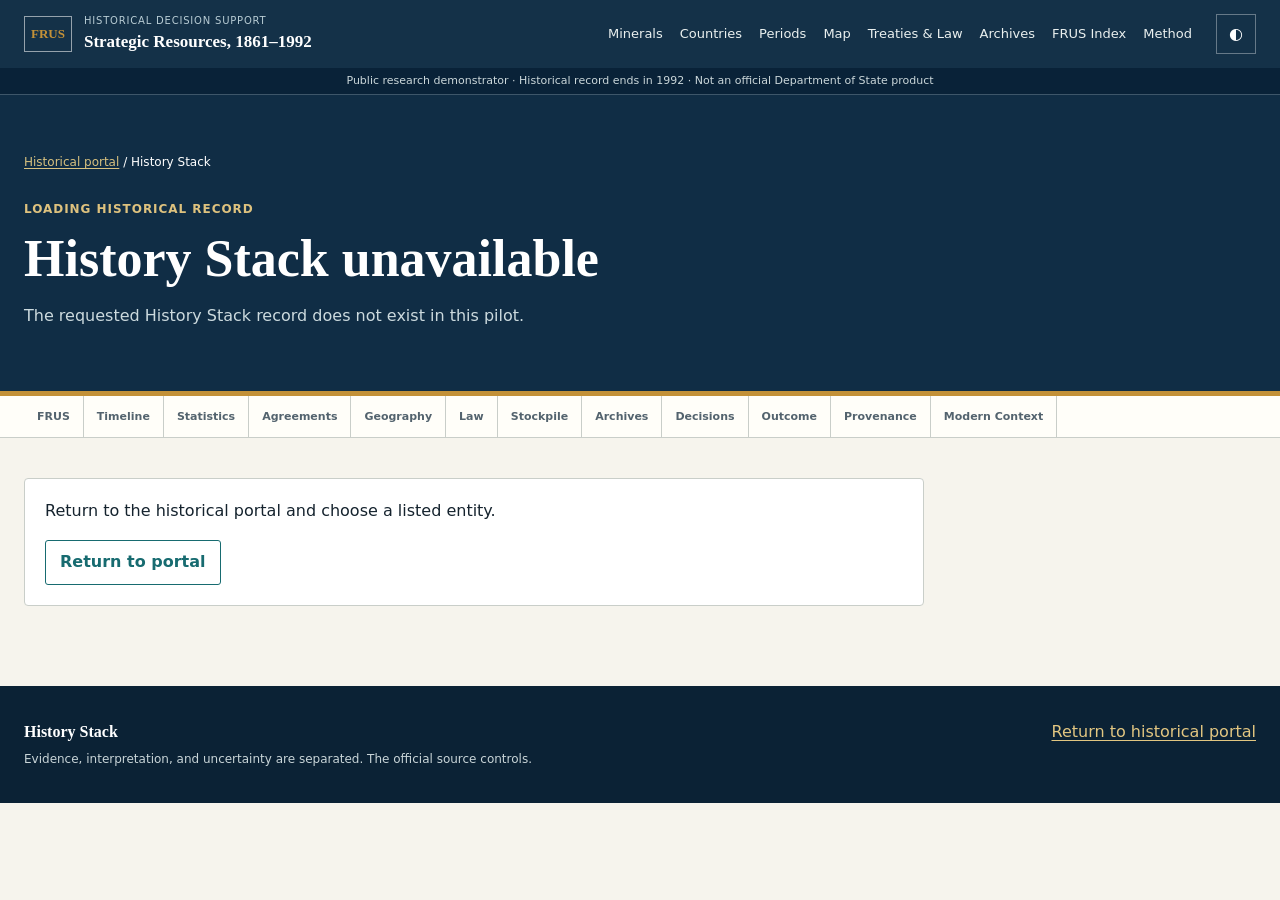
==== history-stack.html @ e32114ce "Build historical country intelligence briefs" ====
<!doctype html>
<html lang="en" data-theme="light">
<head>
  <meta charset="utf-8">
  <meta name="viewport" content="width=device-width, initial-scale=1">
  <meta name="description" content="A reusable historical evidence stack connecting FRUS to official statistics, agreements, laws, geography, stockpile records, and archival discovery.">
  <meta name="theme-color" content="#153650">
  <title>History Stack | Strategic Resources, 1861–1992</title>
  <link rel="stylesheet" href="assets/portal.css?v=2.2.0">
</head>
<body>
  <a class="skip-link" href="#main-content">Skip to main content</a>
  <header class="site-header">
    <div class="header-main">
      <a class="brand" href="records-stage.html">
        <span class="brand-mark" aria-hidden="true">FRUS</span>
        <span><small>Historical decision support</small><strong>Strategic Resources, 1861–1992</strong></span>
      </a>
      <nav class="primary-nav" id="primaryNav" aria-label="Primary navigation">
        <a href="records-stage.html#minerals">Minerals</a>
        <a href="records-stage.html#countries">Countries</a>
        <a href="records-stage.html#periods">Periods</a>
        <a href="records-stage.html#map">Map</a>
        <a href="records-stage.html#instruments">Treaties &amp; Law</a>
        <a href="records-stage.html#archives">Archives</a>
        <a href="records-stage.html#frus">FRUS Index</a>
        <a href="methodology.html">Method</a>
      </nav>
      <div class="header-actions">
        <button class="header-button nav-toggle" id="navToggle" type="button" aria-expanded="false" aria-controls="primaryNav"><span aria-hidden="true">☰</span><span class="visually-hidden">Menu</span></button>
        <button class="header-button" id="themeToggle" type="button"><span aria-hidden="true">◐</span><span class="visually-hidden">Toggle color theme</span></button>
      </div>
    </div>
    <p class="status-line">Public research demonstrator · Historical record ends in 1992 · Not an official Department of State product</p>
  </header>

  <main id="main-content">
    <section class="detail-hero" id="detailHero">
      <div class="detail-hero-inner">
        <nav class="breadcrumb" aria-label="Breadcrumb"><a href="records-stage.html">Historical portal</a> <span aria-hidden="true">/</span> <span id="breadcrumbType">History Stack</span></nav>
        <p class="eyebrow" id="detailEyebrow">Loading historical record</p>
        <h1 id="detailTitle">History Stack</h1>
        <p id="detailSummary">Connecting the FRUS narrative to official historical context.</p>
        <div class="detail-badges" id="detailBadges"></div>
      </div>
    </section>

    <nav class="history-stack-nav" aria-label="History Stack layers">
      <div>
        <a href="#frus-layer">FRUS</a><a href="#country-brief-layer" id="countryBriefNav" hidden>Country Brief</a><a href="#timeline-layer">Timeline</a><a href="#statistics-layer">Statistics</a><a href="#agreements-layer">Agreements</a><a href="#geography-layer">Geography</a><a href="#law-layer">Law</a><a href="#stockpile-layer">Stockpile</a><a href="#archives-layer">Archives</a><a href="#decisions-layer">Decisions</a><a href="#outcome-layer">Outcome</a><a href="#provenance-layer">Provenance</a><a href="#modern-layer">Modern Context</a>
      </div>
    </nav>

    <div class="stack-shell" id="historyStackShell">
      <div class="stack-main" id="stackMain" aria-live="polite"></div>
      <aside class="stack-aside" id="stackAside"></aside>
    </div>
  </main>

  <footer class="site-footer">
    <div class="footer-inner">
      <div><strong>History Stack</strong><p>Evidence, interpretation, and uncertainty are separated. The official source controls.</p></div>
      <a href="records-stage.html">Return to historical portal</a>
    </div>
  </footer>

  <script src="assets/runtime-config.js?v=2.1.3"></script>
  <script src="assets/history-data.js?v=2.2.0"></script>
  <script src="assets/history-stack.js?v=2.2.0"></script>
</body>
</html>
---- assets/portal.css ----
:root {
  --navy-950: #0b2235;
  --navy-900: #102d45;
  --navy-800: #153650;
  --navy-700: #22506d;
  --teal-700: #176b70;
  --teal-600: #1c7c7a;
  --teal-100: #dcebea;
  --gold-600: #a67422;
  --gold-500: #c39138;
  --gold-100: #f3ead7;
  --rust-600: #9b4937;
  --paper: #f6f4ed;
  --paper-strong: #fffef9;
  --paper-muted: #ece9de;
  --ink: #15232e;
  --muted: #53636e;
  --line: #c9cec9;
  --line-strong: #99a6a9;
  --focus: #e2a738;
  --surface: #ffffff;
  --shadow: 0 14px 34px rgba(9, 35, 53, 0.09);
  --max-width: 1240px;
  color-scheme: light;
}

[data-theme="dark"] {
  --paper: #101b23;
  --paper-strong: #162630;
  --paper-muted: #20313a;
  --ink: #edf1ec;
  --muted: #b4c1c4;
  --line: #3b4f59;
  --line-strong: #667983;
  --surface: #192a34;
  --teal-100: #1b4347;
  --gold-100: #43391f;
  --shadow: 0 14px 36px rgba(0, 0, 0, 0.24);
  color-scheme: dark;
}

*, *::before, *::after { box-sizing: border-box; }
html { scroll-behavior: smooth; scroll-padding-top: 104px; }
body {
  margin: 0;
  background: var(--paper);
  color: var(--ink);
  font-family: Inter, ui-sans-serif, system-ui, -apple-system, BlinkMacSystemFont, "Segoe UI", sans-serif;
  font-size: 16px;
  line-height: 1.56;
}

button, input, select { font: inherit; }
button, a { -webkit-tap-highlight-color: transparent; }
a { color: var(--teal-700); text-underline-offset: 0.17em; }
[data-theme="dark"] a { color: #75c8c5; }
a:hover { text-decoration-thickness: 2px; }
img, svg { display: block; max-width: 100%; }
h1, h2, h3, h4, p { margin-top: 0; }
h1, h2, h3, h4 {
  font-family: Georgia, "Times New Roman", serif;
  font-weight: 600;
  line-height: 1.14;
  letter-spacing: 0;
}
h1 { font-size: 52px; }
h2 { font-size: 36px; }
h3 { font-size: 23px; }
h4 { font-size: 18px; }
p { max-width: 76ch; }
button:focus-visible, a:focus-visible, input:focus-visible, select:focus-visible, summary:focus-visible, [tabindex]:focus-visible {
  outline: 3px solid var(--focus);
  outline-offset: 3px;
}

.visually-hidden {
  position: absolute !important;
  width: 1px !important;
  height: 1px !important;
  padding: 0 !important;
  margin: -1px !important;
  overflow: hidden !important;
  clip: rect(0, 0, 0, 0) !important;
  white-space: nowrap !important;
  border: 0 !important;
}
.skip-link {
  position: fixed;
  z-index: 1000;
  left: 16px;
  top: -80px;
  background: var(--paper-strong);
  color: var(--ink);
  padding: 10px 16px;
  border: 2px solid var(--focus);
}
.skip-link:focus { top: 12px; }
.is-hidden { display: none !important; }

.site-header {
  position: sticky;
  z-index: 100;
  top: 0;
  background: rgba(16, 45, 69, 0.98);
  color: #f6f8f5;
  border-bottom: 1px solid rgba(255, 255, 255, 0.18);
}
.header-main {
  min-height: 68px;
  max-width: 1480px;
  margin: 0 auto;
  padding: 0 24px;
  display: flex;
  align-items: center;
  gap: 24px;
}
.brand {
  display: flex;
  align-items: center;
  gap: 12px;
  color: #fff;
  text-decoration: none;
  min-width: 270px;
}
.brand-mark {
  border: 1px solid rgba(255, 255, 255, 0.55);
  color: var(--gold-500);
  font-family: Georgia, "Times New Roman", serif;
  font-size: 13px;
  font-weight: 700;
  padding: 7px 6px;
}
.brand small, .brand strong { display: block; letter-spacing: 0; }
.brand small { color: #b8ccd4; font-size: 10px; text-transform: uppercase; letter-spacing: 0.08em; }
.brand strong { font-family: Georgia, "Times New Roman", serif; font-size: 17px; }
.primary-nav { display: flex; align-items: center; gap: 17px; margin-left: auto; }
.primary-nav a { color: #eaf0ef; text-decoration: none; font-size: 13px; white-space: nowrap; }
.primary-nav a:hover { color: var(--gold-500); }
.header-actions { display: flex; gap: 8px; }
.header-button {
  width: 40px;
  height: 40px;
  border: 1px solid rgba(255, 255, 255, 0.35);
  background: transparent;
  color: #fff;
  cursor: pointer;
}
.nav-toggle { display: none; }
.status-line {
  margin: 0;
  max-width: none;
  padding: 4px 24px 5px;
  text-align: center;
  background: #092238;
  color: #cbd7da;
  font-size: 11px;
}

.section { width: min(var(--max-width), calc(100% - 48px)); margin: 0 auto; padding: 78px 0; }
.section-band { background: var(--paper-muted); border-block: 1px solid var(--line); }
.eyebrow {
  margin-bottom: 10px;
  color: var(--teal-700);
  font-size: 12px;
  font-weight: 800;
  text-transform: uppercase;
  letter-spacing: 0.08em;
}
[data-theme="dark"] .eyebrow { color: #75c8c5; }
.section-heading {
  display: grid;
  grid-template-columns: minmax(0, 1fr) minmax(280px, 520px);
  gap: 48px;
  align-items: end;
  margin-bottom: 34px;
}
.section-heading h2 { margin-bottom: 0; }
.section-heading > p { margin-bottom: 3px; color: var(--muted); }
.inline-heading { align-items: center; }
.subheading { margin: 0 0 16px; font-size: 22px; }

.hero {
  background:
    linear-gradient(90deg, rgba(16, 45, 69, 0.98), rgba(16, 45, 69, 0.88)),
    repeating-linear-gradient(0deg, transparent 0, transparent 39px, rgba(255,255,255,.035) 40px);
  color: #fff;
  border-bottom: 5px solid var(--gold-500);
}
.hero-grid {
  width: min(var(--max-width), calc(100% - 48px));
  min-height: 600px;
  margin: 0 auto;
  display: grid;
  grid-template-columns: minmax(0, 1.45fr) minmax(330px, 0.75fr);
  gap: 72px;
  align-items: center;
  padding: 70px 0 56px;
}
.hero .eyebrow { color: #d9b66f; }
.hero h1 { max-width: 850px; margin-bottom: 20px; }
.hero-deck { color: #dce8e9; font-family: Georgia, "Times New Roman", serif; font-size: 21px; max-width: 760px; }
.search-form { margin-top: 34px; max-width: 760px; }
.search-form label { display: block; margin-bottom: 8px; color: #d8e5e6; font-size: 13px; font-weight: 700; }
.search-row { display: grid; grid-template-columns: 1fr auto; }
.search-row input {
  min-width: 0;
  min-height: 52px;
  padding: 0 16px;
  background: #fff;
  color: #172934;
  border: 2px solid #fff;
  border-radius: 3px 0 0 3px;
}
.search-row button, .archive-controls button {
  min-height: 46px;
  border: 0;
  border-radius: 0 3px 3px 0;
  padding: 0 22px;
  background: var(--gold-500);
  color: #102235;
  font-weight: 800;
  cursor: pointer;
}
.quick-links { display: flex; flex-wrap: wrap; gap: 8px; margin-top: 14px; }
.quick-links button {
  border: 1px solid rgba(255,255,255,.3);
  background: rgba(255,255,255,.05);
  color: #ecf3f2;
  padding: 7px 10px;
  cursor: pointer;
  font-size: 12px;
  border-radius: 3px;
}
.source-principle {
  position: relative;
  background: #f6f1e6;
  color: #142839;
  padding: 36px 34px 32px;
  border-top: 7px solid var(--gold-500);
  box-shadow: 18px 20px 0 rgba(4, 20, 33, 0.22);
}
.source-principle::after {
  content: "";
  position: absolute;
  inset: 13px;
  border: 1px solid rgba(150, 118, 50, 0.28);
  pointer-events: none;
}
.source-principle > * { position: relative; z-index: 1; }
.source-principle .folio { color: var(--rust-600); font-size: 11px; font-weight: 800; text-transform: uppercase; letter-spacing: .08em; }
.source-principle h2 { margin: 13px 0 10px; font-size: 29px; }
.source-principle > p { color: #4a5960; }
.source-principle q { quotes: "“" "”" "‘" "’"; }
.source-principle .statute-citation { margin: 25px 0 20px; padding-top: 14px; border-top: 1px solid #cabf9f; color: #59666c; font-size: 12px; }
.scope-strip {
  width: min(var(--max-width), calc(100% - 48px));
  margin: 0 auto;
  display: grid;
  grid-template-columns: repeat(6, 1fr);
  border-top: 1px solid rgba(255,255,255,.18);
}
.scope-strip > div { min-height: 95px; padding: 20px 18px; border-right: 1px solid rgba(255,255,255,.14); }
.scope-strip > div:first-child { border-left: 1px solid rgba(255,255,255,.14); }
.scope-strip strong, .scope-strip span { display: block; }
.scope-strip strong { color: #fff; font-family: Georgia, serif; font-size: 25px; }
.scope-strip span { color: #bcd0d4; font-size: 11px; text-transform: uppercase; letter-spacing: .06em; }

.button-link, .quiet-button {
  display: inline-flex;
  align-items: center;
  justify-content: center;
  min-height: 42px;
  padding: 9px 14px;
  border: 1px solid var(--teal-700);
  background: transparent;
  color: var(--teal-700);
  text-decoration: none;
  font-weight: 800;
  cursor: pointer;
  border-radius: 3px;
}
.button-link:hover, .quiet-button:hover { background: var(--teal-100); }
.button-link.inverse { border-color: var(--navy-700); color: var(--navy-900); }
.quiet-button { min-height: 36px; padding: 6px 11px; font-size: 13px; }

.badge {
  display: inline-flex;
  align-items: center;
  min-height: 24px;
  margin: 0 4px 4px 0;
  padding: 3px 7px;
  border: 1px solid var(--line);
  border-radius: 3px;
  color: var(--muted);
  font-family: Inter, ui-sans-serif, system-ui, sans-serif;
  font-size: 10px;
  font-weight: 800;
  line-height: 1.2;
  text-transform: uppercase;
  letter-spacing: .04em;
}
.badge-source { background: var(--navy-800); border-color: var(--navy-800); color: #fff; }
.badge-discovery { background: var(--gold-100); border-color: #c7a760; color: #654a16; }
[data-theme="dark"] .badge-discovery { color: #f1d797; }
.badge-verified { background: #dcebdd; border-color: #78a27e; color: #285d34; }
[data-theme="dark"] .badge-verified { background: #21472c; color: #bce1c3; }
.badge-partial { background: #e5edf0; border-color: #93abb5; color: #355968; }
[data-theme="dark"] .badge-partial { background: #283f4a; color: #c3d8e0; }
.badge-queue { background: #f3e7e3; border-color: #bd8173; color: #7b382b; }
[data-theme="dark"] .badge-queue { background: #4b2b26; color: #f0c5bb; }
.badge-concept { background: var(--teal-100); border-color: #73a5a3; color: #245d5d; }
[data-theme="dark"] .badge-concept { color: #b3d9d7; }

.entity-grid { display: grid; grid-template-columns: repeat(4, minmax(0, 1fr)); gap: 16px; }
.entity-card {
  min-height: 390px;
  padding: 23px;
  background: var(--surface);
  border: 1px solid var(--line);
  border-top: 4px solid var(--teal-700);
  border-radius: 5px;
  display: flex;
  flex-direction: column;
}
.entity-top { display: flex; justify-content: space-between; gap: 8px; align-items: flex-start; }
.chemical-symbol {
  display: grid;
  place-items: center;
  width: 48px;
  height: 48px;
  background: var(--navy-800);
  color: #fff;
  font-family: Georgia, serif;
  font-size: 21px;
}
.entity-card h3 { margin: 22px 0 10px; }
.entity-card h3 a { color: var(--ink); text-decoration: none; }
.entity-card p { color: var(--muted); font-size: 14px; }
.mini-stats { margin: auto 0 18px; display: grid; grid-template-columns: repeat(3, 1fr); border-block: 1px solid var(--line); }
.mini-stats > div { padding: 10px 7px; border-right: 1px solid var(--line); }
.mini-stats > div:last-child { border-right: 0; }
.mini-stats dt { color: var(--muted); font-size: 9px; text-transform: uppercase; }
.mini-stats dd { margin: 2px 0 0; font-family: Georgia, serif; font-weight: 700; }
.card-link { font-weight: 800; text-decoration: none; }

.country-list { border-top: 1px solid var(--line-strong); }
.country-row {
  display: grid;
  grid-template-columns: 52px minmax(190px, 1.1fr) minmax(240px, 1.4fr) auto 32px;
  gap: 20px;
  align-items: center;
  min-height: 102px;
  padding: 16px 10px;
  border-bottom: 1px solid var(--line);
}
.country-row:hover { background: var(--surface); }
.country-index { color: var(--gold-600); font-family: Georgia, serif; font-size: 25px; }
.country-main h3 { margin: 0 0 4px; font-size: 21px; }
.country-main h3 a { color: var(--ink); text-decoration: none; }
.country-main p { margin: 0; color: var(--muted); font-size: 13px; }
.row-arrow { font-size: 24px; text-decoration: none; }

.period-rail { display: grid; grid-template-columns: repeat(6, minmax(0, 1fr)); border: 1px solid var(--line); }
.period-button {
  min-height: 118px;
  padding: 15px;
  border: 0;
  border-right: 1px solid var(--line);
  background: var(--surface);
  color: var(--ink);
  text-align: left;
  cursor: pointer;
}
.period-button:last-child { border-right: 0; }
.period-button span, .period-button strong { display: block; }
.period-button span { color: var(--teal-700); font-size: 11px; font-weight: 800; }
.period-button strong { margin-top: 8px; font-family: Georgia, serif; font-size: 15px; line-height: 1.25; }
.period-button.is-active { background: var(--navy-800); color: #fff; box-shadow: inset 0 -5px 0 var(--gold-500); }
.period-button.is-active span { color: #e0c98f; }
.period-detail { display: grid; grid-template-columns: minmax(0, 1.65fr) minmax(260px, .7fr); gap: 44px; padding: 34px; border: 1px solid var(--line); border-top: 0; background: var(--surface); }
.period-copy h3 { margin-bottom: 12px; font-size: 29px; }
.period-evidence { border-left: 1px solid var(--line); padding-left: 28px; }
.period-evidence > strong { display: block; font-family: Georgia, serif; font-size: 40px; color: var(--gold-600); }
.period-evidence > span { color: var(--muted); font-size: 12px; text-transform: uppercase; }
.period-evidence div { margin-top: 14px; display: grid; gap: 8px; }
.period-evidence a { font-size: 13px; }
.admin-strip { display: grid; grid-template-columns: repeat(4, 1fr); gap: 1px; margin-top: 22px; background: var(--line); border: 1px solid var(--line); }
.admin-strip a { display: grid; gap: 4px; padding: 16px; background: var(--surface); text-decoration: none; }
.admin-strip span { color: var(--muted); font-size: 11px; }
.admin-strip strong { color: var(--ink); font-family: Georgia, serif; }

.feature-band { background: var(--navy-900); color: #fff; border-block: 5px solid var(--gold-500); }
.feature-grid { display: grid; grid-template-columns: minmax(0, 1fr) minmax(420px, .8fr); gap: 64px; }
.feature-band .eyebrow { color: #dec27e; }
.feature-copy > p { color: #cbdadc; }
.evidence-labels { display: flex; flex-wrap: wrap; gap: 8px; margin: 20px 0; }
.evidence-labels span { padding: 5px 8px; border: 1px solid rgba(255,255,255,.28); font-size: 11px; }
.feature-copy .record-card { background: rgba(255,255,255,.07); border-color: rgba(255,255,255,.25); color: #fff; }
.feature-copy .record-card p { color: #cad8dc; }
.numbers-panel { background: var(--paper-strong); color: var(--ink); padding: 28px; border-top: 6px solid var(--gold-500); box-shadow: var(--shadow); }
.panel-heading { border-bottom: 1px solid var(--line); margin-bottom: 18px; }
.panel-heading h3 { margin-bottom: 18px; }
.number-grid { display: grid; grid-template-columns: repeat(2, 1fr); }
.number-grid > div { min-height: 122px; padding: 14px 10px; border-right: 1px solid var(--line); border-bottom: 1px solid var(--line); }
.number-grid > div:nth-child(2n) { border-right: 0; }
.number-grid strong, .number-grid span, .number-grid small, .number-grid a { display: block; }
.number-grid strong { color: var(--navy-800); font-family: Georgia, serif; font-size: 26px; }
[data-theme="dark"] .number-grid strong { color: #d8e8e8; }
.number-grid span { font-size: 12px; font-weight: 800; }
.number-grid small { color: var(--muted); font-size: 10px; }
.number-grid a { margin-top: 5px; font-size: 10px; }
.panel-note { color: var(--muted); font-size: 12px; }

.atlas-band {
  background: #dfe4df;
  border-block: 1px solid var(--line-strong);
}
[data-theme="dark"] .atlas-band { background: #13252e; }
.atlas-heading {
  display: grid;
  grid-template-columns: minmax(0, 1fr) minmax(320px, 560px);
  gap: 54px;
  align-items: end;
  padding-bottom: 30px;
}
.atlas-heading h2 { max-width: 800px; margin-bottom: 0; font-size: 42px; }
.atlas-heading > p { margin-bottom: 4px; color: var(--muted); }
.atlas-shell {
  width: min(1500px, calc(100% - 32px));
  margin: 0 auto;
  padding-bottom: 72px;
}
.atlas-timebar {
  display: grid;
  grid-template-columns: 42px 42px minmax(320px, 1fr) 42px minmax(180px, 240px) minmax(190px, 250px);
  gap: 10px;
  align-items: end;
  padding: 14px;
  background: var(--navy-900);
  color: #fff;
  border: 1px solid #4c6671;
  border-bottom: 4px solid var(--gold-500);
}
.atlas-timebar .control label { color: #c9d5d8; }
.atlas-timebar .control select { border-color: #80939b; background: #f8f7f0; color: #142a38; }
.atlas-icon-button {
  width: 42px;
  height: 42px;
  border: 1px solid #80939b;
  background: transparent;
  color: #fff;
  cursor: pointer;
}
.atlas-icon-button:hover, .atlas-icon-button.is-active { background: var(--gold-600); border-color: var(--gold-500); }
.atlas-year-control { min-width: 0; }
.atlas-year-control label { display: flex; justify-content: space-between; margin-bottom: 4px; color: #d6e0e1; font-size: 11px; font-weight: 800; text-transform: uppercase; }
.atlas-year-control output { color: #fff; font-family: Georgia, serif; font-size: 24px; line-height: 1; }
.atlas-year-control input { width: 100%; accent-color: var(--gold-500); }
.atlas-era-labels { display: flex; justify-content: space-between; color: #aebfc4; font-size: 9px; }
.atlas-workbench {
  display: grid;
  grid-template-columns: 270px minmax(520px, 1fr) 330px;
  min-height: 640px;
  background: var(--paper-strong);
  border: 1px solid var(--line-strong);
  border-top: 0;
}
.atlas-layer-rail, .atlas-drawer {
  max-height: 640px;
  overflow-y: auto;
  scrollbar-width: thin;
}
.atlas-layer-rail { padding: 20px 16px; border-right: 1px solid var(--line); background: var(--paper-muted); }
.atlas-rail-heading { padding: 0 5px 14px; border-bottom: 1px solid var(--line); }
.atlas-rail-heading h3 { margin: 3px 0 0; font-size: 21px; }
.atlas-folio { color: var(--gold-600); font-size: 10px; font-weight: 900; text-transform: uppercase; letter-spacing: .08em; }
.atlas-layer-group > strong { display: block; margin: 15px 5px 7px; color: var(--muted); font-size: 10px; text-transform: uppercase; }
.atlas-layer-row { display: grid; grid-template-columns: minmax(0, 1fr) 28px; gap: 5px; align-items: center; border-bottom: 1px solid var(--line); }
.atlas-layer-row label { display: grid; grid-template-columns: 16px 30px minmax(0, 1fr); gap: 8px; align-items: center; min-height: 54px; padding: 7px 2px; cursor: pointer; }
.atlas-layer-row label > span:last-child { min-width: 0; }
.atlas-layer-row strong, .atlas-layer-row small { display: block; letter-spacing: 0; }
.atlas-layer-row strong { font-family: inherit; font-size: 11px; line-height: 1.25; }
.atlas-layer-row small { margin-top: 2px; color: var(--muted); font-size: 9px; text-transform: capitalize; }
.atlas-layer-row > button { width: 26px; height: 26px; padding: 0; border: 1px solid var(--line-strong); background: transparent; color: var(--muted); cursor: pointer; }
.atlas-layer-key { display: grid; place-items: center; width: 28px; height: 28px; border: 1px solid var(--teal-700); background: var(--teal-100); color: var(--navy-800); font-size: 8px; font-weight: 900; }
.atlas-layer-row.is-locked { opacity: .66; }
.atlas-layer-row.is-locked label { cursor: not-allowed; }
.atlas-layer-row.is-locked .atlas-layer-key { border-color: var(--line-strong); background: transparent; color: var(--muted); }
.atlas-locked-layers { margin-top: 12px; }
.atlas-locked-layers summary { padding: 10px 5px; color: var(--muted); font-size: 11px; font-weight: 800; cursor: pointer; }
.atlas-layer-note { margin-top: 16px; padding: 13px; background: var(--paper-strong); border: 1px solid var(--line); border-left: 4px solid var(--gold-500); }
.atlas-layer-note > strong { font-family: Georgia, serif; font-size: 15px; }
.atlas-layer-note p { margin: 6px 0; font-size: 10px; line-height: 1.45; }
.atlas-layer-note .caveat { padding: 7px 8px; }
.atlas-map-column { position: relative; min-width: 0; overflow: hidden; background: #c9d5d5; }
.atlas-map { width: 100%; height: 640px; }
.atlas-map .maplibregl-canvas { outline: none; }
.atlas-map .maplibregl-ctrl-group { border-radius: 2px; }
.atlas-map .maplibregl-popup-content { padding: 12px; border-radius: 2px; background: #fffef9; color: #15232e; font-size: 12px; box-shadow: 0 6px 18px rgba(9,35,53,.2); }
.atlas-map-fallback { display: grid; place-content: center; gap: 6px; height: 640px; padding: 40px; text-align: center; background: #c9d5d5; color: #173546; }
.atlas-map-fallback[hidden] { display: none; }
.atlas-map-status {
  position: absolute;
  z-index: 3;
  top: 12px;
  left: 12px;
  max-width: calc(100% - 120px);
  padding: 7px 10px;
  background: rgba(16,45,69,.93);
  color: #f3f5ef;
  border-left: 3px solid var(--gold-500);
  font-size: 10px;
}
.atlas-legend {
  position: absolute;
  z-index: 3;
  right: 12px;
  bottom: 28px;
  width: min(270px, calc(100% - 24px));
  padding: 12px;
  background: rgba(255,254,249,.94);
  color: #15232e;
  border: 1px solid #8d9997;
  box-shadow: 0 4px 16px rgba(9,35,53,.12);
}
.atlas-legend > strong { font-family: Georgia, serif; font-size: 14px; }
.atlas-legend p { margin: 7px 0 0; font-size: 9px; line-height: 1.35; }
.atlas-scale { display: grid; grid-template-columns: repeat(4, 1fr); margin-top: 8px; }
.atlas-scale span { display: grid; gap: 3px; color: #4f5e64; font-size: 8px; }
.atlas-scale i { display: block; height: 8px; background: #d8d7c8; }
.atlas-scale i[data-scale="1"] { background: #a9c6bd; }
.atlas-scale i[data-scale="2"] { background: #4f8f86; }
.atlas-scale i[data-scale="3"] { background: #153650; }
.line-key { display: inline-block; width: 30px; border-top: 3px dashed #a87122; vertical-align: middle; }
.event-key { display: inline-block; width: 30px; border-top: 3px dashed #9b4937; vertical-align: middle; }
.resource-key { display: inline-grid; place-items: center; width: 22px; height: 18px; background: #536f4f; color: #fff; font-style: normal; vertical-align: middle; }
.atlas-marker {
  position: relative;
  display: grid;
  place-items: center;
  width: 30px;
  height: 30px;
  padding: 0;
  border: 2px solid #fffef9;
  border-radius: 2px;
  background: var(--navy-800);
  color: #fff;
  box-shadow: 0 2px 8px rgba(9,35,53,.28);
  cursor: pointer;
}
.atlas-marker > span { font-family: Georgia, serif; font-size: 16px; font-weight: 800; }
.atlas-marker > b { position: absolute; top: -8px; right: -8px; display: grid; place-items: center; min-width: 18px; height: 18px; padding: 0 4px; background: #fffef9; color: #15232e; border: 1px solid #5e6f70; font-size: 9px; }
.atlas-marker.marker-agreements { background: var(--rust-600); }
.atlas-marker.marker-nara-discovery { background: var(--teal-700); }
.atlas-marker.marker-stockpile-policy { background: var(--gold-600); }
.atlas-marker.marker-resource-geography { background: #536f4f; }
.atlas-drawer { padding: 22px; background: var(--surface); border-left: 1px solid var(--line); }
.atlas-drawer h3 { margin: 10px 0 4px; font-size: 28px; }
.atlas-drawer-empty { min-height: 100%; display: flex; flex-direction: column; justify-content: center; }
.atlas-drawer-empty p, .present-name { color: var(--muted); font-size: 12px; }
.atlas-drawer-key { display: grid; gap: 8px; margin-top: 20px; font-size: 11px; }
.atlas-drawer-key b { display: inline-grid; place-items: center; width: 24px; height: 24px; margin-right: 6px; background: var(--navy-800); color: #fff; }
.atlas-drawer-head { display: flex; justify-content: space-between; align-items: center; }
.atlas-drawer-head button { width: 32px; height: 32px; border: 1px solid var(--line); background: transparent; color: var(--muted); cursor: pointer; font-size: 22px; line-height: 1; }
.atlas-status-block, .atlas-outcome { margin: 18px 0; padding: 12px; border: 1px solid var(--line); border-left: 3px solid var(--teal-700); }
.atlas-outcome { border-left-color: var(--gold-500); }
.atlas-status-block strong, .atlas-outcome strong { font-family: Georgia, serif; font-size: 14px; }
.atlas-status-block p, .atlas-outcome p { margin: 5px 0 0; color: var(--muted); font-size: 11px; }
.atlas-facts { display: grid; grid-template-columns: 1fr 1fr; border-block: 1px solid var(--line); }
.atlas-facts div { padding: 10px 6px; border-bottom: 1px solid var(--line); }
.atlas-facts dt { color: var(--muted); font-size: 9px; text-transform: uppercase; }
.atlas-facts dd { margin: 2px 0 0; font-family: Georgia, serif; font-size: 20px; }
.atlas-evidence-desk { background: var(--surface); border: 1px solid var(--line-strong); border-top: 0; }
.atlas-tabs { display: flex; min-height: 48px; overflow-x: auto; border-bottom: 1px solid var(--line); background: var(--paper-muted); }
.atlas-tabs button { min-width: 130px; padding: 12px 16px; border: 0; border-right: 1px solid var(--line); background: transparent; color: var(--muted); font-size: 11px; font-weight: 800; cursor: pointer; }
.atlas-tabs button[aria-selected="true"] { background: var(--surface); color: var(--ink); box-shadow: inset 0 4px 0 var(--gold-500); }
.atlas-panel { min-height: 270px; padding: 25px; }
.atlas-panel-heading { display: grid; grid-template-columns: 1fr minmax(260px, 440px); gap: 30px; align-items: end; margin-bottom: 18px; }
.atlas-panel-heading h3 { margin-bottom: 0; }
.atlas-panel-heading > p { margin-bottom: 0; color: var(--muted); font-size: 12px; }
.atlas-summary-grid { display: grid; grid-template-columns: minmax(0, 1fr) minmax(340px, .8fr); gap: 46px; }
.atlas-summary-metrics { display: grid; grid-template-columns: repeat(3, 1fr); border: 1px solid var(--line); }
.atlas-summary-metrics div { padding: 13px; border-right: 1px solid var(--line); }
.atlas-summary-metrics div:last-child { border-right: 0; }
.atlas-summary-metrics strong, .atlas-summary-metrics span { display: block; }
.atlas-summary-metrics strong { font-family: Georgia, serif; font-size: 27px; color: var(--navy-800); }
[data-theme="dark"] .atlas-summary-metrics strong { color: #d6e8e6; }
.atlas-summary-metrics span { color: var(--muted); font-size: 9px; text-transform: uppercase; }
.atlas-story-list { margin: 0; padding: 0; list-style: none; border-top: 1px solid var(--line); }
.atlas-story-list li { display: grid; grid-template-columns: 90px 1fr auto; gap: 10px; align-items: center; padding: 10px 0; border-bottom: 1px solid var(--line); font-size: 12px; }
.atlas-story-list li > span { color: var(--muted); font-size: 10px; }
.atlas-card-grid { display: grid; grid-template-columns: repeat(2, minmax(0, 1fr)); gap: 12px; }
.atlas-card-grid .record-card { height: 100%; }
.atlas-evidence-card { padding: 16px; border: 1px solid var(--line); border-top: 3px solid var(--teal-700); }
.atlas-evidence-card h4 { margin: 8px 0; }
.atlas-evidence-card p { color: var(--muted); font-size: 12px; }
.atlas-evidence-card small { color: var(--muted); }
.atlas-number-grid { display: grid; grid-template-columns: repeat(6, minmax(0, 1fr)); border: 1px solid var(--line); }
.atlas-number-grid article { min-width: 0; padding: 14px; border-right: 1px solid var(--line); }
.atlas-number-grid article:last-child { border-right: 0; }
.atlas-number-grid strong, .atlas-number-grid span, .atlas-number-grid small, .atlas-number-grid a { display: block; overflow-wrap: anywhere; }
.atlas-number-grid strong { font-family: Georgia, serif; font-size: 22px; color: var(--navy-800); }
[data-theme="dark"] .atlas-number-grid strong { color: #d6e8e6; }
.atlas-number-grid span { margin-top: 4px; font-size: 10px; font-weight: 800; }
.atlas-number-grid small { margin-top: 2px; color: var(--muted); font-size: 9px; }
.atlas-number-grid a { margin-top: 8px; font-size: 9px; }
.atlas-accessible-table { margin-top: 14px; }
.atlas-accessible-table > p { padding: 0 16px; color: var(--muted); font-size: 12px; }
.table-scroll { overflow-x: auto; }
.table-country-button { padding: 0; border: 0; background: transparent; color: var(--teal-700); font-weight: 800; text-align: left; cursor: pointer; }
.atlas-layer-table { padding: 18px 16px; border-top: 1px solid var(--line); }
.atlas-layer-table h3 { font-size: 19px; }
.atlas-basemap-note { margin: 12px 0 0; color: var(--muted); font-size: 10px; }

.map-toolbar, .instrument-controls, .archive-controls, .frus-controls {
  display: flex;
  align-items: end;
  gap: 14px;
  margin-bottom: 16px;
  padding: 16px;
  background: var(--surface);
  border: 1px solid var(--line);
}
.control { min-width: 185px; }
.control.grow, .grow { flex: 1; }
.control label { display: block; margin-bottom: 6px; color: var(--muted); font-size: 11px; font-weight: 800; text-transform: uppercase; letter-spacing: .05em; }
.control input, .control select, .archive-controls select {
  width: 100%;
  min-height: 42px;
  border: 1px solid var(--line-strong);
  border-radius: 2px;
  background: var(--paper-strong);
  color: var(--ink);
  padding: 8px 10px;
}
.control input[type="range"] { min-height: 30px; padding: 0; accent-color: var(--teal-700); }
.control output { float: right; color: var(--ink); font-size: 14px; }
.caveat { padding: 10px 12px; background: var(--gold-100); border-left: 3px solid var(--gold-500); color: var(--muted); font-size: 12px; }
.accessible-table { margin-top: 16px; border: 1px solid var(--line); background: var(--surface); }
.accessible-table summary { padding: 12px 16px; cursor: pointer; font-weight: 800; }
table { width: 100%; border-collapse: collapse; }
th, td { padding: 11px 12px; border-top: 1px solid var(--line); text-align: left; vertical-align: top; font-size: 13px; }
th { background: var(--paper-muted); font-size: 10px; text-transform: uppercase; letter-spacing: .04em; }

.split-layout { display: grid; grid-template-columns: minmax(0, 1.5fr) minmax(300px, .7fr); gap: 36px; }
.record-list { display: grid; gap: 12px; }
.instrument-card, .law-card, .record-card, .nara-card, .source-record {
  padding: 19px;
  background: var(--surface);
  border: 1px solid var(--line);
  border-radius: 4px;
}
.instrument-card h4, .law-card h4 { margin: 8px 0; }
.instrument-card p, .law-card p { margin-bottom: 10px; font-size: 13px; color: var(--muted); }
.record-meta { color: var(--muted); font-size: 12px; }
.text-link { font-size: 12px; font-weight: 800; }

.archive-shell { padding: 24px; background: var(--surface); border: 1px solid var(--line); border-top: 5px solid var(--teal-700); }
.archive-controls { padding: 0 0 18px; border: 0; border-bottom: 1px solid var(--line); }
.archive-controls button { border-radius: 3px; }
.archive-status { display: flex; gap: 10px; align-items: center; padding: 13px 0; color: var(--muted); font-size: 13px; }
.status-dot { width: 10px; height: 10px; border-radius: 50%; background: #9a7169; flex: 0 0 auto; }
.status-dot.is-ready { background: #4a8c65; }
.status-dot.is-error { background: #b13d38; }
.nara-results { grid-template-columns: repeat(2, 1fr); }
.nara-card h3 { margin: 10px 0; font-size: 18px; }
.nara-card p { font-size: 13px; }
.nara-attribution { margin: 18px 0 0; color: var(--muted); font-size: 11px; }
.loading-note, .empty-note { color: var(--muted); font-style: italic; }

.stockpile-band { background: #203f4d; color: #fff; border-block: 1px solid #5b7780; }
.light-heading .eyebrow { color: #dec27e; }
.light-heading > p { color: #c9d7da; }
.stockpile-grid { display: grid; grid-template-columns: repeat(2, 1fr); gap: 18px; }
.stockpile-grid article { padding: 26px; background: rgba(255,255,255,.06); border: 1px solid rgba(255,255,255,.24); border-top: 4px solid var(--gold-500); }
.stockpile-grid p { color: #cbd8db; }
.stockpile-grid dl { display: grid; grid-template-columns: repeat(3, 1fr); border-block: 1px solid rgba(255,255,255,.2); }
.stockpile-grid dl div { padding: 12px; border-right: 1px solid rgba(255,255,255,.2); }
.stockpile-grid dl div:last-child { border-right: 0; }
.stockpile-grid dt { color: #adc1c5; font-size: 10px; text-transform: uppercase; }
.stockpile-grid dd { margin: 2px 0 0; font-family: Georgia, serif; font-size: 22px; }
.stockpile-gap { font-size: 12px; }
.stockpile-grid a { color: #e8cd8c; }

.frus-shell { padding: 22px; background: var(--surface); border: 1px solid var(--line); }
.frus-controls { padding: 0 0 18px; border: 0; border-bottom: 1px solid var(--line); }
.frus-summary { display: flex; justify-content: space-between; gap: 20px; margin: 14px 0; color: var(--muted); font-size: 12px; }
.frus-summary strong { color: var(--ink); }
.frus-list { grid-template-columns: repeat(2, minmax(0, 1fr)); }
.frus-card { border-left: 4px solid var(--navy-700); }
.frus-card h3 { margin: 9px 0; font-size: 19px; }
.frus-card p { font-size: 13px; }
.record-actions { display: flex; flex-wrap: wrap; gap: 14px; align-items: center; margin-top: 12px; }
.record-actions a { font-size: 12px; font-weight: 800; }
.tag-row { display: flex; flex-wrap: wrap; gap: 2px; }
.load-more { margin: 22px auto 0; }

.method-band { background: #e8e2d3; border-block: 1px solid #c6bca3; }
[data-theme="dark"] .method-band { background: #242b2d; border-color: var(--line); }
.method-grid { display: grid; grid-template-columns: minmax(0, .85fr) minmax(0, 1.15fr); gap: 64px; }
.method-rules { display: grid; grid-template-columns: repeat(2, 1fr); border-top: 1px solid var(--line-strong); border-left: 1px solid var(--line-strong); }
.method-rules > div { min-height: 108px; padding: 18px; border-right: 1px solid var(--line-strong); border-bottom: 1px solid var(--line-strong); }
.method-rules strong, .method-rules span { display: block; }
.method-rules strong { font-family: Georgia, serif; }
.method-rules span { margin-top: 7px; color: var(--muted); font-size: 12px; }

.modern-context { background: var(--paper-strong); border-top: 8px solid var(--rust-600); }
.modern-inner { position: relative; display: grid; grid-template-columns: 260px 1fr 1fr; gap: 44px; align-items: start; }
.boundary-label { display: inline-block; width: fit-content; padding: 6px 9px; background: var(--rust-600); color: #fff; font-size: 10px; font-weight: 800; text-transform: uppercase; }
.boundary-note { color: var(--rust-600); font-size: 12px; font-weight: 800; }

.search-results { border-bottom: 1px solid var(--line); }
.result-summary { color: var(--muted); }
.search-result-grid { display: grid; grid-template-columns: repeat(3, 1fr); gap: 12px; }
.search-result-grid article { padding: 17px; background: var(--surface); border: 1px solid var(--line); }
.search-result-grid h3 { margin: 8px 0; font-size: 18px; }
.search-result-grid p { color: var(--muted); font-size: 12px; }
.load-error { min-height: 60vh; }

.site-footer { background: var(--navy-950); color: #c9d5d8; }
.footer-inner { width: min(var(--max-width), calc(100% - 48px)); margin: 0 auto; padding: 34px 0; display: flex; justify-content: space-between; gap: 40px; }
.footer-inner strong { color: #fff; font-family: Georgia, serif; }
.footer-inner p { margin: 5px 0 0; font-size: 12px; }
.footer-inner a { color: #e2c681; }

.prose-page { width: min(1100px, calc(100% - 48px)); margin: 0 auto; padding: 60px 0 90px; display: grid; grid-template-columns: 230px minmax(0, 1fr); gap: 60px; }
.method-toc { position: sticky; top: 125px; align-self: start; display: grid; border-top: 4px solid var(--gold-500); background: var(--surface); }
.method-toc strong { padding: 14px; font-family: Georgia, serif; border: 1px solid var(--line); border-top: 0; }
.method-toc a { padding: 8px 14px; border: 1px solid var(--line); border-top: 0; color: var(--muted); text-decoration: none; font-size: 12px; }
.method-toc a:hover { background: var(--teal-100); color: var(--ink); }
.prose-content { min-width: 0; }
.method-principle { padding: 28px; background: var(--navy-800); color: #fff; border-top: 6px solid var(--gold-500); }
.method-principle .eyebrow { color: #dec27e; }
.method-principle h2 { font-size: 29px; }
.method-principle p { color: #d0dddf; }
.prose-section { scroll-margin-top: 120px; padding: 38px 0; border-bottom: 1px solid var(--line); }
.prose-section h2 { font-size: 29px; }
.prose-section p, .prose-section li, .prose-section dd { color: var(--muted); }
.prose-section li { margin-bottom: 7px; }
.method-callout { margin: 20px 0; padding: 16px 18px; border-left: 5px solid var(--gold-500); background: var(--gold-100); }
.method-callout strong { font-family: Georgia, serif; font-size: 18px; }
.method-callout p { margin: 6px 0 0; }
.definition-list { border-top: 1px solid var(--line); }
.definition-list div { display: grid; grid-template-columns: 150px 1fr; gap: 18px; padding: 13px 0; border-bottom: 1px solid var(--line); }
.definition-list dt { font-weight: 800; }
.definition-list dd { margin: 0; }
.prose-section blockquote { margin: 20px 0; padding: 16px 20px; border-left: 4px solid var(--teal-700); background: var(--surface); }

/* Reusable History Stack detail page */
.detail-hero { background: var(--navy-900); color: #fff; border-bottom: 5px solid var(--gold-500); }
.detail-hero-inner { width: min(var(--max-width), calc(100% - 48px)); margin: 0 auto; padding: 58px 0 44px; }
.detail-hero .eyebrow { color: #dec27e; }
.detail-hero h1 { max-width: 920px; margin-bottom: 16px; }
.detail-hero p { color: #ccdade; }
.detail-badges { margin: 18px 0; }
.breadcrumb { margin-bottom: 28px; font-size: 12px; }
.breadcrumb a { color: #d7c17f; }
.history-stack-nav { position: sticky; top: 98px; z-index: 20; background: var(--paper-strong); border-bottom: 1px solid var(--line); overflow-x: auto; }
.history-stack-nav div { width: min(var(--max-width), calc(100% - 48px)); margin: 0 auto; display: flex; }
.history-stack-nav a { min-width: max-content; padding: 12px 13px; color: var(--muted); text-decoration: none; font-size: 11px; font-weight: 800; border-right: 1px solid var(--line); }
.stack-shell { width: min(var(--max-width), calc(100% - 48px)); margin: 0 auto; padding: 40px 0 80px; display: grid; grid-template-columns: minmax(0, 1fr) 300px; gap: 32px; }
.stack-main { display: grid; gap: 18px; min-width: 0; }
.stack-layer { scroll-margin-top: 154px; background: var(--surface); border: 1px solid var(--line); border-radius: 4px; overflow: hidden; }
.layer-heading { display: grid; grid-template-columns: 52px 1fr auto; gap: 13px; align-items: center; padding: 16px 18px; background: var(--paper-muted); border-bottom: 1px solid var(--line); }
.layer-number { color: var(--gold-600); font-family: Georgia, serif; font-size: 25px; }
.layer-heading h2 { margin: 0; font-size: 23px; }
.layer-title { min-width: 0; font-family: Georgia, "Times New Roman", serif; font-size: 23px; font-weight: 600; line-height: 1.14; }
.collapsible-layer details > summary { list-style: none; cursor: pointer; }
.collapsible-layer details > summary::-webkit-details-marker { display: none; }
.collapsible-layer .layer-heading { grid-template-columns: 52px minmax(0, 1fr) auto 24px; border-bottom: 0; }
.collapsible-layer details[open] > .layer-heading { border-bottom: 1px solid var(--line); }
.layer-toggle { position: relative; width: 22px; height: 22px; }
.layer-toggle::before, .layer-toggle::after { content: ""; position: absolute; top: 10px; left: 4px; width: 14px; height: 2px; background: var(--teal-700); }
.layer-toggle::after { transform: rotate(90deg); }
.collapsible-layer details[open] .layer-toggle::after { transform: rotate(0); }
.layer-body { padding: 20px; }
.stack-aside { align-self: start; position: sticky; top: 145px; display: grid; gap: 15px; }
.aside-panel { padding: 18px; background: var(--surface); border: 1px solid var(--line); border-top: 4px solid var(--teal-700); }
.aside-panel h2 { font-size: 19px; }
.aside-panel ul { padding-left: 18px; }
.aside-panel li { margin-bottom: 7px; font-size: 12px; }
.link-list { margin: 0; padding: 0; list-style: none; display: grid; gap: 8px; }
.link-list li { display: flex; flex-wrap: wrap; gap: 8px; justify-content: space-between; align-items: center; padding: 9px 0; border-bottom: 1px solid var(--line); }
.link-list a { flex: 1; font-weight: 700; }
.orientation-note { margin-bottom: 18px; padding: 12px 14px; background: var(--teal-100); border-left: 3px solid var(--teal-700); color: var(--muted); font-size: 13px; }
.research-gap { min-height: 92px; padding: 18px; border: 1px dashed var(--line-strong); background: var(--paper); }
.country-year-toolbar { display: grid; grid-template-columns: 42px minmax(220px, 1fr) 110px 42px; gap: 12px; align-items: end; margin-bottom: 20px; padding: 15px; background: var(--navy-900); color: #fff; border-top: 4px solid var(--gold-500); }
.country-year-toolbar label { display: block; margin-bottom: 6px; color: #d8e1e3; font-size: 11px; font-weight: 800; text-transform: uppercase; }
.country-year-toolbar label strong { margin-left: 7px; color: #f0d590; font-family: Georgia, serif; font-size: 18px; }
.country-year-toolbar input { width: 100%; }
.country-year-number input { min-height: 42px; padding: 7px 9px; border: 1px solid #82949c; border-radius: 2px; background: #fff; color: #142532; }
.year-step { width: 42px; height: 42px; border: 1px solid #82949c; border-radius: 2px; background: transparent; color: #fff; font-size: 22px; cursor: pointer; }
.year-step:hover { background: rgba(255,255,255,.12); }
.brief-thesis { margin-bottom: 16px; padding: 20px; border-left: 5px solid var(--gold-500); background: var(--gold-100); }
.brief-thesis h3 { margin: 10px 0 7px; }
.brief-thesis p { margin-bottom: 0; color: var(--muted); }
.relationship-summary { display: grid; grid-template-columns: repeat(2, minmax(0, 1fr)); margin: 0 0 18px; border-top: 1px solid var(--line); }
.relationship-summary div { padding: 14px 15px; border-right: 1px solid var(--line); border-bottom: 1px solid var(--line); }
.relationship-summary div:nth-child(2n) { border-right: 0; }
.relationship-summary dt { margin-bottom: 5px; font-size: 11px; font-weight: 800; text-transform: uppercase; }
.relationship-summary dd { margin: 0; color: var(--muted); font-size: 13px; }
.brief-section { border-top: 1px solid var(--line); }
.brief-section:last-child { border-bottom: 1px solid var(--line); }
.brief-section > summary { display: flex; justify-content: space-between; gap: 16px; padding: 14px 4px; list-style: none; color: var(--ink); font-family: Georgia, serif; font-size: 18px; font-weight: 600; cursor: pointer; }
.brief-section > summary::-webkit-details-marker { display: none; }
.brief-section > summary span::before { content: "+"; color: var(--teal-700); font-family: Inter, sans-serif; }
.brief-section[open] > summary span::before { content: "−"; }
.brief-section > div { padding: 0 4px 20px; }
.brief-fact-grid { display: grid; grid-template-columns: repeat(2, minmax(0, 1fr)); margin: 0; border-top: 1px solid var(--line); }
.brief-fact { padding: 13px 14px; border-right: 1px solid var(--line); border-bottom: 1px solid var(--line); }
.brief-fact:nth-child(2n) { border-right: 0; }
.brief-fact dt { margin-bottom: 5px; font-size: 10px; font-weight: 800; text-transform: uppercase; }
.brief-fact dd { margin: 0; font-size: 13px; font-weight: 700; }
.brief-fact dd small { display: block; margin-top: 5px; color: var(--muted); font-size: 11px; font-weight: 400; }
.brief-fact.is-unknown { background: var(--paper); }
.brief-fact .badge { margin-left: 5px; }
.policy-number-grid { display: grid; grid-template-columns: repeat(3, minmax(0, 1fr)); margin-bottom: 18px; border: 1px solid var(--line); }
.policy-number-grid > div { min-height: 102px; padding: 14px; border-right: 1px solid var(--line); border-bottom: 1px solid var(--line); }
.policy-number-grid > div:nth-child(3n) { border-right: 0; }
.policy-number-grid > div:nth-last-child(-n+3) { border-bottom: 0; }
.policy-number-grid span, .policy-number-grid small { display: block; color: var(--muted); font-size: 10px; font-weight: 800; text-transform: uppercase; }
.policy-number-grid strong { display: block; margin: 7px 0 3px; font-family: Georgia, serif; font-size: 20px; }
.table-scope-note { padding: 11px 13px; background: var(--teal-100); color: var(--muted); font-size: 12px; }
.country-commodity-table table { min-width: 1050px; }
.country-commodity-table caption { padding: 9px 0; text-align: left; color: var(--muted); font-size: 12px; }
.country-commodity-table th[scope="row"] { min-width: 130px; color: var(--ink); font-size: 13px; text-transform: none; }
.country-commodity-table th[scope="row"] small, .country-commodity-table td small { display: block; margin-top: 4px; color: var(--muted); font-size: 10px; font-weight: 400; }
.unknown-value { color: var(--muted); font-style: italic; }
.brief-link-list { margin: 0; padding: 0; list-style: none; border-top: 1px solid var(--line); }
.brief-link-list li { display: grid; grid-template-columns: 80px minmax(0, 1fr) auto; gap: 12px; padding: 12px 4px; border-bottom: 1px solid var(--line); font-size: 13px; }
.country-scorecard { border-top: 1px solid var(--line); }
.country-scorecard > div { display: grid; grid-template-columns: 180px minmax(0, 1fr) auto; gap: 14px; align-items: center; padding: 12px 4px; border-bottom: 1px solid var(--line); }
.country-scorecard > div > span { color: var(--muted); font-size: 11px; font-weight: 800; text-transform: uppercase; }
.country-scorecard > div > strong { font-size: 13px; }
.gap-list { margin: 0; padding-left: 20px; color: var(--muted); }
.aside-year { display: grid; margin: -18px -18px 18px; padding: 15px 18px; background: var(--navy-900); color: #fff; }
.aside-year span, .aside-year small { color: #d0dde0; font-size: 10px; font-weight: 800; text-transform: uppercase; }
.aside-year strong { color: #f0d590; font-family: Georgia, serif; font-size: 28px; }
.detail-timeline { margin: 0; padding: 0; list-style: none; }
.detail-timeline li { display: grid; grid-template-columns: 105px 1fr; gap: 20px; padding: 16px 0; border-bottom: 1px solid var(--line); }
.detail-timeline > li > span { color: var(--gold-600); font-family: Georgia, serif; font-weight: 700; }
.detail-timeline h3 { margin: 7px 0; font-size: 19px; }
.detail-timeline p { margin-bottom: 0; color: var(--muted); font-size: 13px; }
.stat-toolbar { display: flex; align-items: end; gap: 24px; margin-bottom: 16px; }
.stat-toolbar p { margin: 0 0 8px; color: var(--muted); font-size: 12px; }
.source-record h4 { margin: 9px 0; }
.source-record p { color: var(--muted); font-size: 12px; }
.data-table-wrap { overflow-x: auto; }
.chart-shell { min-height: 280px; margin-bottom: 18px; padding: 14px; border: 1px solid var(--line); background: var(--paper-strong); }
.chart-shell svg { width: 100%; height: 260px; }
.chart-axis { stroke: var(--line-strong); stroke-width: 1; }
.chart-grid { stroke: var(--line); stroke-width: .6; stroke-dasharray: 3 4; }
.chart-line { fill: none; stroke: var(--teal-600); stroke-width: 3; }
.chart-point { fill: var(--rust-600); stroke: var(--surface); stroke-width: 2; }
.chart-label { fill: var(--muted); font-size: 10px; }
.history-map-mini {
  min-height: 300px;
  margin-bottom: 18px;
  overflow: hidden;
  background: #dce9eb;
  border: 1px solid var(--line);
}
.history-map-mini svg {
  width: 100%;
  height: auto;
  min-height: 300px;
  background: #dce9eb;
}
.history-map-mini .ocean { fill: #dce9eb; }
.history-map-mini .graticule path {
  fill: none;
  stroke: #6f8990;
  stroke-width: 1;
  stroke-opacity: .38;
  vector-effect: non-scaling-stroke;
}
.history-map-mini .land path {
  fill: #a8b8aa;
  stroke: #6c8177;
  stroke-width: 1.25;
  vector-effect: non-scaling-stroke;
}
.history-map-mini .map-marker circle {
  fill: var(--gold-600);
  stroke: #fffef9;
  stroke-width: 3;
  vector-effect: non-scaling-stroke;
}
.history-map-mini .map-marker text {
  fill: var(--navy-900);
  stroke: #fffef9;
  stroke-width: 4px;
  stroke-linejoin: round;
  paint-order: stroke;
  font-family: Inter, ui-sans-serif, system-ui, sans-serif;
  font-size: 13px;
  font-weight: 800;
}
[data-theme="dark"] .history-map-mini,
[data-theme="dark"] .history-map-mini svg { background: #102733; }
[data-theme="dark"] .history-map-mini .ocean { fill: #102733; }
[data-theme="dark"] .history-map-mini .graticule path { stroke: #9cb0b4; stroke-opacity: .28; }
[data-theme="dark"] .history-map-mini .land path { fill: #536b63; stroke: #81938d; }
[data-theme="dark"] .history-map-mini .map-marker circle { fill: var(--gold-500); stroke: #102733; }
[data-theme="dark"] .history-map-mini .map-marker text { fill: #f6f4ed; stroke: #102733; }
.outcome-grid { display: grid; grid-template-columns: repeat(3, 1fr); gap: 12px; }
.outcome-grid > div { min-height: 140px; padding: 15px; border: 1px solid var(--line); border-top: 3px solid var(--gold-500); }
.outcome-grid strong { display: block; margin-bottom: 8px; font-family: Georgia, serif; }
.outcome-grid p { color: var(--muted); font-size: 12px; }
.decision-chain { display: flex; margin: 0; padding: 0; list-style: none; overflow-x: auto; }
.decision-chain li { position: relative; min-width: 150px; padding: 0 8px 0 0; }
.decision-chain li::after { content: "→"; position: absolute; top: 15px; right: 1px; color: var(--line-strong); }
.decision-chain li:last-child::after { display: none; }
.decision-chain li > span { display: grid; place-items: center; width: 36px; height: 36px; margin-bottom: 10px; border: 2px solid var(--line-strong); border-radius: 50%; color: var(--muted); font-weight: 800; }
.decision-chain .has-evidence > span { background: var(--teal-700); border-color: var(--teal-700); color: #fff; }
.decision-chain strong, .decision-chain small { display: block; }
.decision-chain strong { font-family: Georgia, serif; font-size: 14px; line-height: 1.25; }
.decision-chain small { margin-top: 5px; color: var(--muted); font-size: 10px; }
.live-nara-result { margin-top: 12px; border-top: 1px solid var(--line); }
.live-nara-result p { margin: 9px 0; font-size: 12px; }
.modern-layer { padding: 20px; border: 1px solid var(--rust-600); border-top: 5px solid var(--rust-600); background: var(--paper); }
.modern-layer h3 { margin-top: 16px; }
.completeness-bar { height: 9px; background: var(--paper-muted); border: 1px solid var(--line); }
.completeness-bar span { display: block; height: 100%; background: var(--teal-600); }

@media (max-width: 1180px) {
  .primary-nav {
    position: absolute;
    display: none;
    top: 68px;
    right: 16px;
    width: min(360px, calc(100vw - 32px));
    padding: 10px;
    background: var(--navy-950);
    border: 1px solid rgba(255,255,255,.25);
    box-shadow: var(--shadow);
  }
  .primary-nav.is-open { display: grid; }
  .primary-nav a { min-height: 42px; padding: 10px; border-bottom: 1px solid rgba(255,255,255,.12); }
  .nav-toggle { display: block; }
  .header-actions { margin-left: auto; }
  .hero-grid { grid-template-columns: minmax(0, 1.25fr) minmax(310px, .75fr); gap: 40px; }
  .entity-grid { grid-template-columns: repeat(3, 1fr); }
  .period-rail { grid-template-columns: repeat(3, 1fr); }
  .period-button:nth-child(3) { border-right: 0; }
  .period-button:nth-child(-n+3) { border-bottom: 1px solid var(--line); }
  .scope-strip { grid-template-columns: repeat(3, 1fr); }
  .scope-strip > div { border-bottom: 1px solid rgba(255,255,255,.14); }
  .atlas-workbench { grid-template-columns: 230px minmax(0, 1fr); }
  .atlas-drawer { grid-column: 1 / -1; max-height: none; border-left: 0; border-top: 1px solid var(--line); }
  .atlas-drawer-empty { min-height: 180px; }
  .atlas-number-grid { grid-template-columns: repeat(3, 1fr); }
  .atlas-number-grid article:nth-child(3n) { border-right: 0; }
}

@media (max-width: 900px) {
  h1 { font-size: 42px; }
  h2 { font-size: 31px; }
  .section-heading { grid-template-columns: 1fr; gap: 12px; align-items: start; }
  .hero-grid { grid-template-columns: 1fr; min-height: auto; }
  .source-principle { max-width: 620px; }
  .entity-grid { grid-template-columns: repeat(2, 1fr); }
  .feature-grid, .split-layout, .method-grid, .modern-inner { grid-template-columns: 1fr; }
  .country-row { grid-template-columns: 42px 1fr auto 28px; }
  .country-row .tag-row { grid-column: 2 / -1; }
  .admin-strip { grid-template-columns: repeat(2, 1fr); }
  .frus-list, .nara-results, .search-result-grid { grid-template-columns: 1fr; }
  .map-toolbar, .instrument-controls, .archive-controls, .frus-controls { flex-wrap: wrap; }
  .control { flex: 1 1 220px; }
  .stack-shell { grid-template-columns: 1fr; }
  .stack-main { grid-row: 1; }
  .stack-aside { position: static; grid-row: 2; grid-template-columns: repeat(2, 1fr); }
  .policy-number-grid { grid-template-columns: repeat(2, minmax(0, 1fr)); }
  .policy-number-grid > div:nth-child(3n) { border-right: 1px solid var(--line); }
  .policy-number-grid > div:nth-child(2n) { border-right: 0; }
  .policy-number-grid > div:nth-last-child(-n+3) { border-bottom: 1px solid var(--line); }
  .policy-number-grid > div:nth-last-child(-n+2) { border-bottom: 0; }
  .prose-page { grid-template-columns: 1fr; }
  .method-toc { position: static; grid-template-columns: repeat(3, 1fr); }
  .method-toc strong { grid-column: 1 / -1; }
  .atlas-heading, .atlas-summary-grid, .atlas-panel-heading { grid-template-columns: 1fr; gap: 16px; }
  .atlas-timebar { grid-template-columns: 42px 42px minmax(220px, 1fr) 42px; }
  .atlas-mineral-control, .atlas-mode-control { grid-column: span 2; }
  .atlas-workbench { grid-template-columns: 1fr; }
  .atlas-map-column { grid-row: 1; }
  .atlas-layer-rail { grid-row: 2; }
  .atlas-drawer { grid-row: 3; }
  .atlas-layer-rail { max-height: none; border-right: 0; border-bottom: 1px solid var(--line); }
  .atlas-layer-group { display: grid; grid-template-columns: repeat(2, 1fr); column-gap: 16px; }
  .atlas-layer-group > strong { grid-column: 1 / -1; }
  .atlas-layer-note { grid-column: 1 / -1; }
  .atlas-map { height: 520px; }
  .atlas-drawer { grid-column: auto; }
  .atlas-card-grid { grid-template-columns: 1fr; }
}

@media (max-width: 640px) {
  html { scroll-padding-top: 92px; }
  h1 { font-size: 36px; }
  h2 { font-size: 28px; }
  h3 { font-size: 21px; }
  .header-main { padding: 0 14px; gap: 12px; }
  .brand { min-width: 0; }
  .brand small { display: none; }
  .brand strong { font-size: 14px; }
  .brand-mark { font-size: 10px; }
  .status-line { padding-inline: 12px; font-size: 9px; }
  .section, .hero-grid, .scope-strip, .footer-inner, .detail-hero-inner, .history-stack-nav div, .stack-shell { width: min(100% - 28px, var(--max-width)); }
  .section { padding: 55px 0; }
  .hero-grid { padding-top: 50px; }
  .hero-deck { font-size: 18px; }
  .search-row { grid-template-columns: 1fr; gap: 8px; }
  .search-row input, .search-row button { border-radius: 3px; }
  .source-principle { padding: 29px 24px; box-shadow: 9px 10px 0 rgba(4,20,33,.22); }
  .scope-strip { grid-template-columns: repeat(2, 1fr); }
  .scope-strip > div { min-height: 84px; padding: 15px 10px; }
  .scope-strip strong { font-size: 20px; }
  .entity-grid { grid-template-columns: 1fr; }
  .entity-card { min-height: 0; }
  .country-row { grid-template-columns: 35px 1fr 28px; gap: 10px; }
  .country-row > div:nth-child(4) { grid-column: 2 / 3; }
  .country-row .row-arrow { grid-column: 3; grid-row: 1; }
  .period-rail { grid-template-columns: repeat(2, 1fr); }
  .period-button:nth-child(3) { border-right: 1px solid var(--line); }
  .period-button:nth-child(2n) { border-right: 0; }
  .period-button:nth-child(-n+4) { border-bottom: 1px solid var(--line); }
  .period-detail { grid-template-columns: 1fr; padding: 23px; }
  .period-evidence { border-left: 0; border-top: 1px solid var(--line); padding: 20px 0 0; }
  .admin-strip, .stockpile-grid, .method-rules, .number-grid { grid-template-columns: 1fr; }
  .number-grid > div { border-right: 0; }
  .feature-grid { gap: 30px; }
  .numbers-panel { padding: 20px; }
  .stockpile-grid dl { grid-template-columns: 1fr; }
  .stockpile-grid dl div { border-right: 0; border-bottom: 1px solid rgba(255,255,255,.2); }
  .frus-shell, .archive-shell { padding: 14px; }
  .frus-summary, .footer-inner { display: grid; }
  .stack-aside { grid-template-columns: 1fr; }
  .history-stack-nav { top: 92px; }
  .layer-heading { grid-template-columns: 40px 1fr; }
  .layer-heading > :last-child { grid-column: 2; }
  .collapsible-layer .layer-heading { grid-template-columns: 40px minmax(0, 1fr) 24px; }
  .collapsible-layer .layer-heading > .badge { grid-column: 2; grid-row: 2; width: fit-content; }
  .collapsible-layer .layer-heading > .layer-toggle { grid-column: 3; grid-row: 1; }
  .layer-title { font-size: 20px; }
  .country-year-toolbar { grid-template-columns: 42px minmax(0, 1fr) 42px; }
  .country-year-range { grid-column: 2; grid-row: 1; }
  .country-year-number { grid-column: 2; grid-row: 2; }
  #previousCountryYear { grid-column: 1; grid-row: 1; }
  #nextCountryYear { grid-column: 3; grid-row: 1; }
  .relationship-summary, .brief-fact-grid, .policy-number-grid { grid-template-columns: 1fr; }
  .relationship-summary div, .brief-fact, .policy-number-grid > div { border-right: 0; }
  .policy-number-grid > div:nth-child(3n) { border-right: 0; }
  .policy-number-grid > div:nth-last-child(-n+2) { border-bottom: 1px solid var(--line); }
  .policy-number-grid > div:last-child { border-bottom: 0; }
  .brief-link-list li, .country-scorecard > div { grid-template-columns: 1fr; gap: 5px; }
  .outcome-grid { grid-template-columns: 1fr; }
  .prose-page { width: min(100% - 28px, 1100px); }
  .method-toc { grid-template-columns: 1fr 1fr; }
  .definition-list div { grid-template-columns: 1fr; gap: 3px; }
  .atlas-heading { padding-top: 52px; }
  .atlas-heading h2 { font-size: 31px; }
  .atlas-shell { width: 100%; padding-bottom: 52px; }
  .atlas-timebar { grid-template-columns: 42px 42px 1fr 42px; padding: 10px; }
  .atlas-mineral-control, .atlas-mode-control { grid-column: 1 / -1; }
  .atlas-workbench, .atlas-evidence-desk { border-inline: 0; }
  .atlas-layer-group { grid-template-columns: 1fr; }
  .atlas-layer-rail { padding: 16px 14px; }
  .atlas-map { height: 420px; }
  .atlas-map-status { max-width: calc(100% - 80px); }
  .atlas-legend { position: static; width: 100%; border-inline: 0; box-shadow: none; }
  .atlas-drawer { padding: 20px 16px; }
  .atlas-panel { padding: 20px 14px; }
  .atlas-tabs button { min-width: 112px; padding-inline: 10px; }
  .atlas-summary-metrics, .atlas-number-grid { grid-template-columns: 1fr; }
  .atlas-summary-metrics div, .atlas-number-grid article { border-right: 0; border-bottom: 1px solid var(--line); }
  .atlas-story-list li { grid-template-columns: 72px 1fr; }
  .atlas-story-list li .badge { grid-column: 2; width: fit-content; }
}

@media (prefers-reduced-motion: reduce) {
  *, *::before, *::after { scroll-behavior: auto !important; transition-duration: 0.01ms !important; animation-duration: 0.01ms !important; animation-iteration-count: 1 !important; }
}
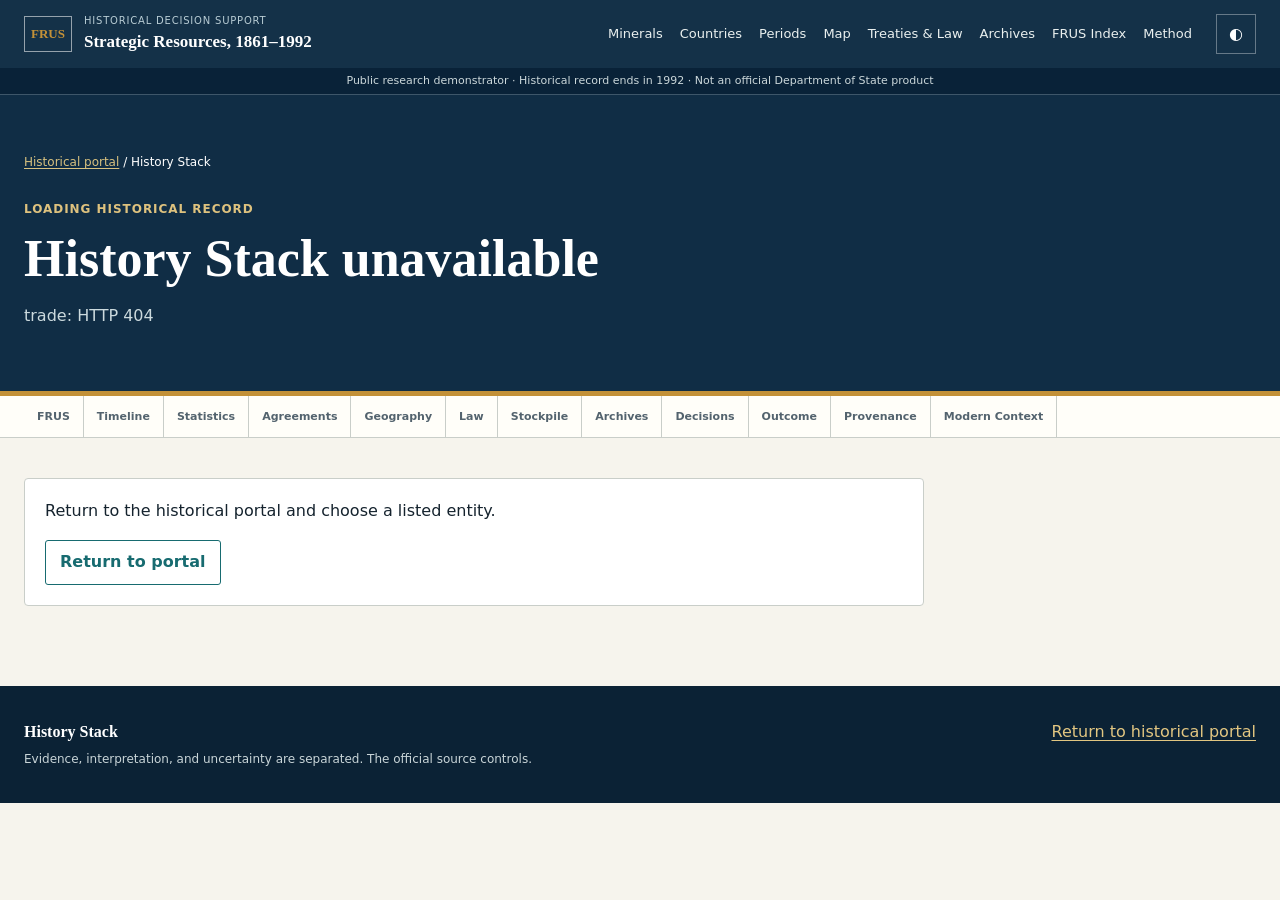
==== commit e23195a2: "Add 1983 rare earth Census trade pilot" ====
--- a/history-stack.html
+++ b/history-stack.html
@@ -6,7 +6,7 @@
   <meta name="description" content="A reusable historical evidence stack connecting FRUS to official statistics, agreements, laws, geography, stockpile records, and archival discovery.">
   <meta name="theme-color" content="#153650">
   <title>History Stack | Strategic Resources, 1861–1992</title>
-  <link rel="stylesheet" href="assets/portal.css?v=2.2.0">
+  <link rel="stylesheet" href="assets/portal.css?v=2.5.0">
 </head>
 <body>
   <a class="skip-link" href="#main-content">Skip to main content</a>
@@ -65,7 +65,7 @@
   </footer>
 
   <script src="assets/runtime-config.js?v=2.1.3"></script>
-  <script src="assets/history-data.js?v=2.2.0"></script>
+  <script src="assets/history-data.js?v=2.4.0"></script>
   <script src="assets/history-stack.js?v=2.2.0"></script>
 </body>
 </html>
--- a/assets/portal.css
+++ b/assets/portal.css
@@ -412,7 +412,7 @@
 .panel-note { color: var(--muted); font-size: 12px; }
 
 .atlas-band {
-  background: #dfe4df;
+  background: #e5e7e1;
   border-block: 1px solid var(--line-strong);
 }
 [data-theme="dark"] .atlas-band { background: #13252e; }
@@ -426,7 +426,7 @@
 .atlas-heading h2 { max-width: 800px; margin-bottom: 0; font-size: 42px; }
 .atlas-heading > p { margin-bottom: 4px; color: var(--muted); }
 .atlas-shell {
-  width: min(1500px, calc(100% - 32px));
+  width: min(1600px, calc(100% - 40px));
   margin: 0 auto;
   padding-bottom: 72px;
 }
@@ -440,6 +440,7 @@
   color: #fff;
   border: 1px solid #4c6671;
   border-bottom: 4px solid var(--gold-500);
+  box-shadow: 0 9px 26px rgba(9,35,53,.16);
 }
 .atlas-timebar .control label { color: #c9d5d8; }
 .atlas-timebar .control select { border-color: #80939b; background: #f8f7f0; color: #142a38; }
@@ -454,29 +455,33 @@
 .atlas-icon-button:hover, .atlas-icon-button.is-active { background: var(--gold-600); border-color: var(--gold-500); }
 .atlas-year-control { min-width: 0; }
 .atlas-year-control label { display: flex; justify-content: space-between; margin-bottom: 4px; color: #d6e0e1; font-size: 11px; font-weight: 800; text-transform: uppercase; }
-.atlas-year-control output { color: #fff; font-family: Georgia, serif; font-size: 24px; line-height: 1; }
-.atlas-year-control input { width: 100%; accent-color: var(--gold-500); }
+.atlas-year-control output { color: #fff; font-family: Georgia, serif; font-size: 30px; line-height: .9; }
+.atlas-year-control input { width: 100%; height: 18px; accent-color: var(--gold-500); cursor: ew-resize; }
 .atlas-era-labels { display: flex; justify-content: space-between; color: #aebfc4; font-size: 9px; }
 .atlas-workbench {
   display: grid;
-  grid-template-columns: 270px minmax(520px, 1fr) 330px;
-  min-height: 640px;
+  grid-template-columns: minmax(0, 1fr) 340px;
+  grid-template-areas:
+    "map map"
+    "layers drawer";
   background: var(--paper-strong);
   border: 1px solid var(--line-strong);
   border-top: 0;
+  box-shadow: 0 16px 40px rgba(9,35,53,.12);
 }
 .atlas-layer-rail, .atlas-drawer {
-  max-height: 640px;
-  overflow-y: auto;
+  max-height: none;
+  overflow-y: visible;
   scrollbar-width: thin;
 }
-.atlas-layer-rail { padding: 20px 16px; border-right: 1px solid var(--line); background: var(--paper-muted); }
-.atlas-rail-heading { padding: 0 5px 14px; border-bottom: 1px solid var(--line); }
+.atlas-layer-rail { grid-area: layers; padding: 22px; border-right: 1px solid var(--line); border-top: 1px solid var(--line); background: var(--paper-muted); }
+.atlas-rail-heading { padding: 0 0 14px; border-bottom: 1px solid var(--line); }
 .atlas-rail-heading h3 { margin: 3px 0 0; font-size: 21px; }
 .atlas-folio { color: var(--gold-600); font-size: 10px; font-weight: 900; text-transform: uppercase; letter-spacing: .08em; }
-.atlas-layer-group > strong { display: block; margin: 15px 5px 7px; color: var(--muted); font-size: 10px; text-transform: uppercase; }
-.atlas-layer-row { display: grid; grid-template-columns: minmax(0, 1fr) 28px; gap: 5px; align-items: center; border-bottom: 1px solid var(--line); }
-.atlas-layer-row label { display: grid; grid-template-columns: 16px 30px minmax(0, 1fr); gap: 8px; align-items: center; min-height: 54px; padding: 7px 2px; cursor: pointer; }
+.atlas-layer-group { display: grid; grid-template-columns: repeat(4, minmax(0, 1fr)); gap: 8px; }
+.atlas-layer-group > strong { grid-column: 1 / -1; display: block; margin: 15px 0 2px; color: var(--muted); font-size: 10px; text-transform: uppercase; }
+.atlas-layer-row { display: grid; grid-template-columns: minmax(0, 1fr) 28px; gap: 5px; align-items: center; border: 1px solid var(--line); background: var(--surface); }
+.atlas-layer-row label { display: grid; grid-template-columns: 16px 30px minmax(0, 1fr); gap: 8px; align-items: center; min-height: 58px; padding: 7px 3px 7px 9px; cursor: pointer; }
 .atlas-layer-row label > span:last-child { min-width: 0; }
 .atlas-layer-row strong, .atlas-layer-row small { display: block; letter-spacing: 0; }
 .atlas-layer-row strong { font-family: inherit; font-size: 11px; line-height: 1.25; }
@@ -486,44 +491,70 @@
 .atlas-layer-row.is-locked { opacity: .66; }
 .atlas-layer-row.is-locked label { cursor: not-allowed; }
 .atlas-layer-row.is-locked .atlas-layer-key { border-color: var(--line-strong); background: transparent; color: var(--muted); }
-.atlas-locked-layers { margin-top: 12px; }
-.atlas-locked-layers summary { padding: 10px 5px; color: var(--muted); font-size: 11px; font-weight: 800; cursor: pointer; }
+.atlas-locked-layers { margin-top: 12px; border-top: 1px solid var(--line); }
+.atlas-locked-layers summary { padding: 13px 0 8px; color: var(--muted); font-size: 11px; font-weight: 800; cursor: pointer; }
+.atlas-locked-layers .atlas-layer-row { margin-top: 6px; }
 .atlas-layer-note { margin-top: 16px; padding: 13px; background: var(--paper-strong); border: 1px solid var(--line); border-left: 4px solid var(--gold-500); }
 .atlas-layer-note > strong { font-family: Georgia, serif; font-size: 15px; }
 .atlas-layer-note p { margin: 6px 0; font-size: 10px; line-height: 1.45; }
 .atlas-layer-note .caveat { padding: 7px 8px; }
-.atlas-map-column { position: relative; min-width: 0; overflow: hidden; background: #c9d5d5; }
-.atlas-map { width: 100%; height: 640px; }
+.atlas-map-column { grid-area: map; position: relative; min-width: 0; overflow: hidden; background: #d6e1e1; border-bottom: 0; }
+.atlas-map { width: 100%; height: min(72vh, 760px); min-height: 620px; }
 .atlas-map .maplibregl-canvas { outline: none; }
-.atlas-map .maplibregl-ctrl-group { border-radius: 2px; }
-.atlas-map .maplibregl-popup-content { padding: 12px; border-radius: 2px; background: #fffef9; color: #15232e; font-size: 12px; box-shadow: 0 6px 18px rgba(9,35,53,.2); }
-.atlas-map-fallback { display: grid; place-content: center; gap: 6px; height: 640px; padding: 40px; text-align: center; background: #c9d5d5; color: #173546; }
+.atlas-map .maplibregl-ctrl-group { border-radius: 2px; border: 1px solid rgba(21,54,80,.35); box-shadow: 0 3px 12px rgba(9,35,53,.14); }
+.atlas-map .maplibregl-popup-content { padding: 13px 14px; border: 1px solid #879596; border-radius: 2px; background: #fffef9; color: #15232e; font-size: 12px; box-shadow: 0 8px 24px rgba(9,35,53,.22); }
+.atlas-map-fallback { display: grid; place-content: center; gap: 6px; height: 680px; padding: 40px; text-align: center; background: #d6e1e1; color: #173546; }
 .atlas-map-fallback[hidden] { display: none; }
+.atlas-reset-view {
+  position: absolute;
+  z-index: 4;
+  top: 110px;
+  right: 10px;
+  display: grid;
+  place-items: center;
+  width: 31px;
+  height: 31px;
+  padding: 0;
+  border: 1px solid rgba(21,54,80,.4);
+  border-radius: 2px;
+  background: #fff;
+  color: #153650;
+  box-shadow: 0 3px 12px rgba(9,35,53,.14);
+  cursor: pointer;
+  font-size: 18px;
+}
+.atlas-reset-view:hover { background: #f2ead8; }
 .atlas-map-status {
   position: absolute;
   z-index: 3;
   top: 12px;
   left: 12px;
-  max-width: calc(100% - 120px);
-  padding: 7px 10px;
-  background: rgba(16,45,69,.93);
+  max-width: min(470px, calc(100% - 120px));
+  padding: 10px 13px;
+  background: rgba(13,40,58,.94);
   color: #f3f5ef;
-  border-left: 3px solid var(--gold-500);
-  font-size: 10px;
-}
+  border: 1px solid rgba(255,255,255,.2);
+  border-left: 4px solid var(--gold-500);
+  box-shadow: 0 5px 18px rgba(9,35,53,.18);
+}
+.atlas-map-status strong, .atlas-map-status span { display: block; }
+.atlas-map-status strong { font-family: Georgia, serif; font-size: 16px; }
+.atlas-map-status span { margin-top: 2px; color: #cbd9da; font-size: 9px; text-transform: uppercase; }
 .atlas-legend {
   position: absolute;
   z-index: 3;
   right: 12px;
   bottom: 28px;
-  width: min(270px, calc(100% - 24px));
-  padding: 12px;
-  background: rgba(255,254,249,.94);
+  width: min(300px, calc(100% - 24px));
+  padding: 14px;
+  background: rgba(255,254,249,.92);
   color: #15232e;
   border: 1px solid #8d9997;
-  box-shadow: 0 4px 16px rgba(9,35,53,.12);
+  box-shadow: 0 7px 24px rgba(9,35,53,.16);
+  backdrop-filter: blur(5px);
 }
 .atlas-legend > strong { font-family: Georgia, serif; font-size: 14px; }
+.atlas-legend-kicker { display: block; margin-bottom: 3px; color: #657376; font-size: 8px; font-weight: 900; text-transform: uppercase; }
 .atlas-legend p { margin: 7px 0 0; font-size: 9px; line-height: 1.35; }
 .atlas-scale { display: grid; grid-template-columns: repeat(4, 1fr); margin-top: 8px; }
 .atlas-scale span { display: grid; gap: 3px; color: #4f5e64; font-size: 8px; }
@@ -538,25 +569,30 @@
   position: relative;
   display: grid;
   place-items: center;
-  width: 30px;
-  height: 30px;
+  width: 27px;
+  height: 27px;
   padding: 0;
-  border: 2px solid #fffef9;
-  border-radius: 2px;
+  border: 1px solid #fffef9;
+  border-radius: 50%;
   background: var(--navy-800);
   color: #fff;
-  box-shadow: 0 2px 8px rgba(9,35,53,.28);
+  box-shadow: 0 3px 10px rgba(9,35,53,.3);
   cursor: pointer;
-}
-.atlas-marker > span { font-family: Georgia, serif; font-size: 16px; font-weight: 800; }
-.atlas-marker > b { position: absolute; top: -8px; right: -8px; display: grid; place-items: center; min-width: 18px; height: 18px; padding: 0 4px; background: #fffef9; color: #15232e; border: 1px solid #5e6f70; font-size: 9px; }
+  transition: transform .16s ease, box-shadow .16s ease;
+}
+.atlas-marker:hover, .atlas-marker:focus-visible { transform: translateY(-2px) scale(1.08); box-shadow: 0 6px 16px rgba(9,35,53,.38); }
+.atlas-marker > span { font-family: Georgia, serif; font-size: 14px; font-weight: 800; }
+.atlas-marker > b { position: absolute; top: -7px; right: -7px; display: grid; place-items: center; min-width: 16px; height: 16px; padding: 0 3px; background: #fffef9; color: #15232e; border: 1px solid #5e6f70; border-radius: 8px; font-size: 8px; }
 .atlas-marker.marker-agreements { background: var(--rust-600); }
 .atlas-marker.marker-nara-discovery { background: var(--teal-700); }
 .atlas-marker.marker-stockpile-policy { background: var(--gold-600); }
-.atlas-marker.marker-resource-geography { background: #536f4f; }
-.atlas-drawer { padding: 22px; background: var(--surface); border-left: 1px solid var(--line); }
+.atlas-marker.marker-resource-geography { border-radius: 2px; background: #536f4f; transform: rotate(45deg); }
+.atlas-marker.marker-resource-geography > span { transform: rotate(-45deg); }
+.atlas-marker.marker-resource-geography > b { transform: rotate(-45deg); }
+.atlas-marker.marker-resource-geography:hover, .atlas-marker.marker-resource-geography:focus-visible { transform: rotate(45deg) translate(-2px, -2px) scale(1.08); }
+.atlas-drawer { grid-area: drawer; padding: 24px; background: var(--surface); border-top: 1px solid var(--line); border-left: 1px solid var(--line); }
 .atlas-drawer h3 { margin: 10px 0 4px; font-size: 28px; }
-.atlas-drawer-empty { min-height: 100%; display: flex; flex-direction: column; justify-content: center; }
+.atlas-drawer-empty { min-height: 100%; display: flex; flex-direction: column; justify-content: flex-start; }
 .atlas-drawer-empty p, .present-name { color: var(--muted); font-size: 12px; }
 .atlas-drawer-key { display: grid; gap: 8px; margin-top: 20px; font-size: 11px; }
 .atlas-drawer-key b { display: inline-grid; place-items: center; width: 24px; height: 24px; margin-right: 6px; background: var(--navy-800); color: #fff; }
@@ -579,13 +615,19 @@
 .atlas-panel-heading h3 { margin-bottom: 0; }
 .atlas-panel-heading > p { margin-bottom: 0; color: var(--muted); font-size: 12px; }
 .atlas-summary-grid { display: grid; grid-template-columns: minmax(0, 1fr) minmax(340px, .8fr); gap: 46px; }
-.atlas-summary-metrics { display: grid; grid-template-columns: repeat(3, 1fr); border: 1px solid var(--line); }
+.atlas-summary-metrics { display: grid; grid-template-columns: repeat(4, 1fr); border: 1px solid var(--line); }
 .atlas-summary-metrics div { padding: 13px; border-right: 1px solid var(--line); }
 .atlas-summary-metrics div:last-child { border-right: 0; }
 .atlas-summary-metrics strong, .atlas-summary-metrics span { display: block; }
 .atlas-summary-metrics strong { font-family: Georgia, serif; font-size: 27px; color: var(--navy-800); }
 [data-theme="dark"] .atlas-summary-metrics strong { color: #d6e8e6; }
 .atlas-summary-metrics span { color: var(--muted); font-size: 9px; text-transform: uppercase; }
+.atlas-evidence-prompt { display: flex; justify-content: space-between; gap: 18px; align-items: center; margin-top: 14px; padding: 13px 15px; border-left: 4px solid var(--teal-600); background: var(--teal-100); }
+.atlas-evidence-prompt strong, .atlas-evidence-prompt span { display: block; }
+.atlas-evidence-prompt span { margin-top: 3px; color: var(--muted); font-size: 10px; }
+.atlas-evidence-prompt button { flex: 0 0 auto; padding: 9px 12px; border: 1px solid var(--teal-700); background: var(--surface); color: var(--teal-800); font: inherit; font-size: 10px; font-weight: 800; text-transform: uppercase; cursor: pointer; }
+.atlas-evidence-prompt button:hover { background: var(--paper-muted); }
+.atlas-evidence-prompt button:focus-visible { outline: 3px solid var(--gold-500); outline-offset: 2px; }
 .atlas-story-list { margin: 0; padding: 0; list-style: none; border-top: 1px solid var(--line); }
 .atlas-story-list li { display: grid; grid-template-columns: 90px 1fr auto; gap: 10px; align-items: center; padding: 10px 0; border-bottom: 1px solid var(--line); font-size: 12px; }
 .atlas-story-list li > span { color: var(--muted); font-size: 10px; }
@@ -604,6 +646,44 @@
 .atlas-number-grid span { margin-top: 4px; font-size: 10px; font-weight: 800; }
 .atlas-number-grid small { margin-top: 2px; color: var(--muted); font-size: 9px; }
 .atlas-number-grid a { margin-top: 8px; font-size: 9px; }
+.trade-scope-note { display: grid; grid-template-columns: 150px 1fr; gap: 16px; margin: 0 0 16px; padding: 12px 14px; border-left: 4px solid var(--gold-500); background: var(--paper-muted); color: var(--muted); font-size: 11px; }
+.trade-scope-note strong { color: var(--ink); text-transform: uppercase; }
+.trade-number-grid { grid-template-columns: repeat(4, minmax(0, 1fr)); margin-bottom: 16px; }
+.trade-table table { min-width: 850px; }
+.trade-table th, .trade-table td { vertical-align: top; }
+.trade-table td strong, .trade-table td small { display: block; }
+.trade-table td small { margin-top: 2px; color: var(--muted); font-size: 9px; }
+.trade-source-note { margin: 12px 0 0; color: var(--muted); font-size: 10px; }
+.trade-pilot { margin: 24px 0; padding: 22px; border: 1px solid var(--line-strong); border-top: 5px solid var(--gold-500); background: var(--surface); }
+.trade-pilot-heading { display: flex; justify-content: space-between; gap: 20px; align-items: start; }
+.trade-pilot-heading h4 { margin: 3px 0 0; font: 700 24px/1.15 Georgia, serif; color: var(--navy-900); }
+[data-theme="dark"] .trade-pilot-heading h4 { color: #e3efed; }
+.trade-pilot > p { max-width: 850px; color: var(--muted); }
+.trade-comparison { display: grid; grid-template-columns: repeat(2, minmax(0, 1fr)); margin: 18px 0; border: 1px solid var(--line); }
+.trade-comparison > div { display: grid; grid-template-columns: minmax(90px, .35fr) minmax(0, 1fr) minmax(0, 1fr); gap: 8px 18px; padding: 15px; border-right: 1px solid var(--line); }
+.trade-comparison > div:last-child { border-right: 0; }
+.trade-comparison > div > span { grid-row: 1 / span 2; align-self: center; color: var(--teal-800); font-weight: 900; text-transform: uppercase; }
+.trade-comparison strong { display: block; color: var(--navy-800); font: 700 20px/1.2 Georgia, serif; }
+[data-theme="dark"] .trade-comparison strong { color: #d6e8e6; }
+.trade-comparison strong small { display: block; margin-top: 3px; color: var(--muted); font: 500 9px/1.35 Inter, ui-sans-serif, system-ui, sans-serif; }
+.trade-comparison > div > small { color: var(--muted); font-size: 9px; }
+.trade-scope-note.caution { border-left-color: var(--rust-600); }
+.trade-detail-table { margin-top: 18px; }
+.trade-detail-table table { min-width: 900px; }
+.trade-detail-table th, .trade-detail-table td { vertical-align: top; }
+.trade-detail-table td small { display: block; margin-top: 2px; color: var(--muted); font-size: 9px; }
+.trade-detail-table tr.is-total th, .trade-detail-table tr.is-total td { border-top: 2px solid var(--navy-700); background: var(--paper-muted); font-weight: 800; }
+.trade-acquisition { margin-top: 20px; padding-top: 20px; border-top: 1px solid var(--line-strong); }
+.trade-acquisition h4 { margin: 8px 0 4px; font-size: 17px; }
+.trade-acquisition > div:first-child p { max-width: 820px; color: var(--muted); }
+.trade-report-list { display: grid; grid-template-columns: repeat(2, minmax(0, 1fr)); gap: 12px; margin: 15px 0; }
+.trade-report-list > div { padding: 14px; border: 1px solid var(--line); border-radius: 4px; background: var(--paper-muted); }
+.trade-report-list strong, .trade-report-list span, .trade-report-list small, .trade-report-list a { display: block; }
+.trade-report-list span { margin: 4px 0; font-weight: 700; }
+.trade-report-list small { color: var(--muted); }
+.trade-report-list a { margin-top: 9px; font-size: 10px; font-weight: 800; }
+.trade-acquisition ul { margin: 12px 0 18px; padding-left: 20px; color: var(--muted); }
+.trade-acquisition li + li { margin-top: 5px; }
 .atlas-accessible-table { margin-top: 14px; }
 .atlas-accessible-table > p { padding: 0 16px; color: var(--muted); font-size: 12px; }
 .table-scroll { overflow-x: auto; }
@@ -611,6 +691,13 @@
 .atlas-layer-table { padding: 18px 16px; border-top: 1px solid var(--line); }
 .atlas-layer-table h3 { font-size: 19px; }
 .atlas-basemap-note { margin: 12px 0 0; color: var(--muted); font-size: 10px; }
+
+[data-theme="dark"] .atlas-map .maplibregl-ctrl button,
+[data-theme="dark"] .atlas-reset-view { background: #183542; color: #e8efed; }
+[data-theme="dark"] .atlas-map .maplibregl-popup-content,
+[data-theme="dark"] .atlas-legend { background: rgba(23,43,50,.94); color: #edf1eb; border-color: #718287; }
+[data-theme="dark"] .atlas-legend-kicker,
+[data-theme="dark"] .atlas-scale span { color: #b8c7c8; }
 
 .map-toolbar, .instrument-controls, .archive-controls, .frus-controls {
   display: flex;
@@ -946,10 +1033,12 @@
   .period-button:nth-child(-n+3) { border-bottom: 1px solid var(--line); }
   .scope-strip { grid-template-columns: repeat(3, 1fr); }
   .scope-strip > div { border-bottom: 1px solid rgba(255,255,255,.14); }
-  .atlas-workbench { grid-template-columns: 230px minmax(0, 1fr); }
-  .atlas-drawer { grid-column: 1 / -1; max-height: none; border-left: 0; border-top: 1px solid var(--line); }
+  .atlas-workbench { grid-template-columns: minmax(0, 1fr) 310px; }
+  .atlas-layer-group { grid-template-columns: repeat(3, minmax(0, 1fr)); }
+  .atlas-drawer { max-height: none; }
   .atlas-drawer-empty { min-height: 180px; }
   .atlas-number-grid { grid-template-columns: repeat(3, 1fr); }
+  .trade-number-grid { grid-template-columns: repeat(2, 1fr); }
   .atlas-number-grid article:nth-child(3n) { border-right: 0; }
 }
 
@@ -979,18 +1068,28 @@
   .method-toc { position: static; grid-template-columns: repeat(3, 1fr); }
   .method-toc strong { grid-column: 1 / -1; }
   .atlas-heading, .atlas-summary-grid, .atlas-panel-heading { grid-template-columns: 1fr; gap: 16px; }
+  .atlas-summary-metrics { grid-template-columns: repeat(2, 1fr); }
+  .atlas-summary-metrics div:nth-child(2n) { border-right: 0; }
+  .atlas-summary-metrics div:nth-child(-n+2) { border-bottom: 1px solid var(--line); }
+  .trade-scope-note { grid-template-columns: 1fr; gap: 4px; }
+  .trade-comparison, .trade-report-list { grid-template-columns: 1fr; }
+  .trade-comparison > div { border-right: 0; border-bottom: 1px solid var(--line); }
+  .trade-comparison > div:last-child { border-bottom: 0; }
   .atlas-timebar { grid-template-columns: 42px 42px minmax(220px, 1fr) 42px; }
   .atlas-mineral-control, .atlas-mode-control { grid-column: span 2; }
-  .atlas-workbench { grid-template-columns: 1fr; }
-  .atlas-map-column { grid-row: 1; }
-  .atlas-layer-rail { grid-row: 2; }
-  .atlas-drawer { grid-row: 3; }
+  .atlas-workbench {
+    grid-template-columns: 1fr;
+    grid-template-areas:
+      "map"
+      "drawer"
+      "layers";
+  }
   .atlas-layer-rail { max-height: none; border-right: 0; border-bottom: 1px solid var(--line); }
   .atlas-layer-group { display: grid; grid-template-columns: repeat(2, 1fr); column-gap: 16px; }
   .atlas-layer-group > strong { grid-column: 1 / -1; }
   .atlas-layer-note { grid-column: 1 / -1; }
-  .atlas-map { height: 520px; }
-  .atlas-drawer { grid-column: auto; }
+  .atlas-map { height: 560px; min-height: 560px; }
+  .atlas-drawer { border-left: 0; }
   .atlas-card-grid { grid-template-columns: 1fr; }
 }
 
@@ -1065,7 +1164,7 @@
   .atlas-workbench, .atlas-evidence-desk { border-inline: 0; }
   .atlas-layer-group { grid-template-columns: 1fr; }
   .atlas-layer-rail { padding: 16px 14px; }
-  .atlas-map { height: 420px; }
+  .atlas-map { height: 460px; min-height: 460px; }
   .atlas-map-status { max-width: calc(100% - 80px); }
   .atlas-legend { position: static; width: 100%; border-inline: 0; box-shadow: none; }
   .atlas-drawer { padding: 20px 16px; }
@@ -1073,6 +1172,11 @@
   .atlas-tabs button { min-width: 112px; padding-inline: 10px; }
   .atlas-summary-metrics, .atlas-number-grid { grid-template-columns: 1fr; }
   .atlas-summary-metrics div, .atlas-number-grid article { border-right: 0; border-bottom: 1px solid var(--line); }
+  .atlas-evidence-prompt, .trade-pilot-heading { align-items: stretch; flex-direction: column; }
+  .atlas-evidence-prompt button { width: 100%; }
+  .trade-pilot { padding: 17px 13px; }
+  .trade-comparison > div { grid-template-columns: 1fr; }
+  .trade-comparison > div > span { grid-row: auto; }
   .atlas-story-list li { grid-template-columns: 72px 1fr; }
   .atlas-story-list li .badge { grid-column: 2; width: fit-content; }
 }
